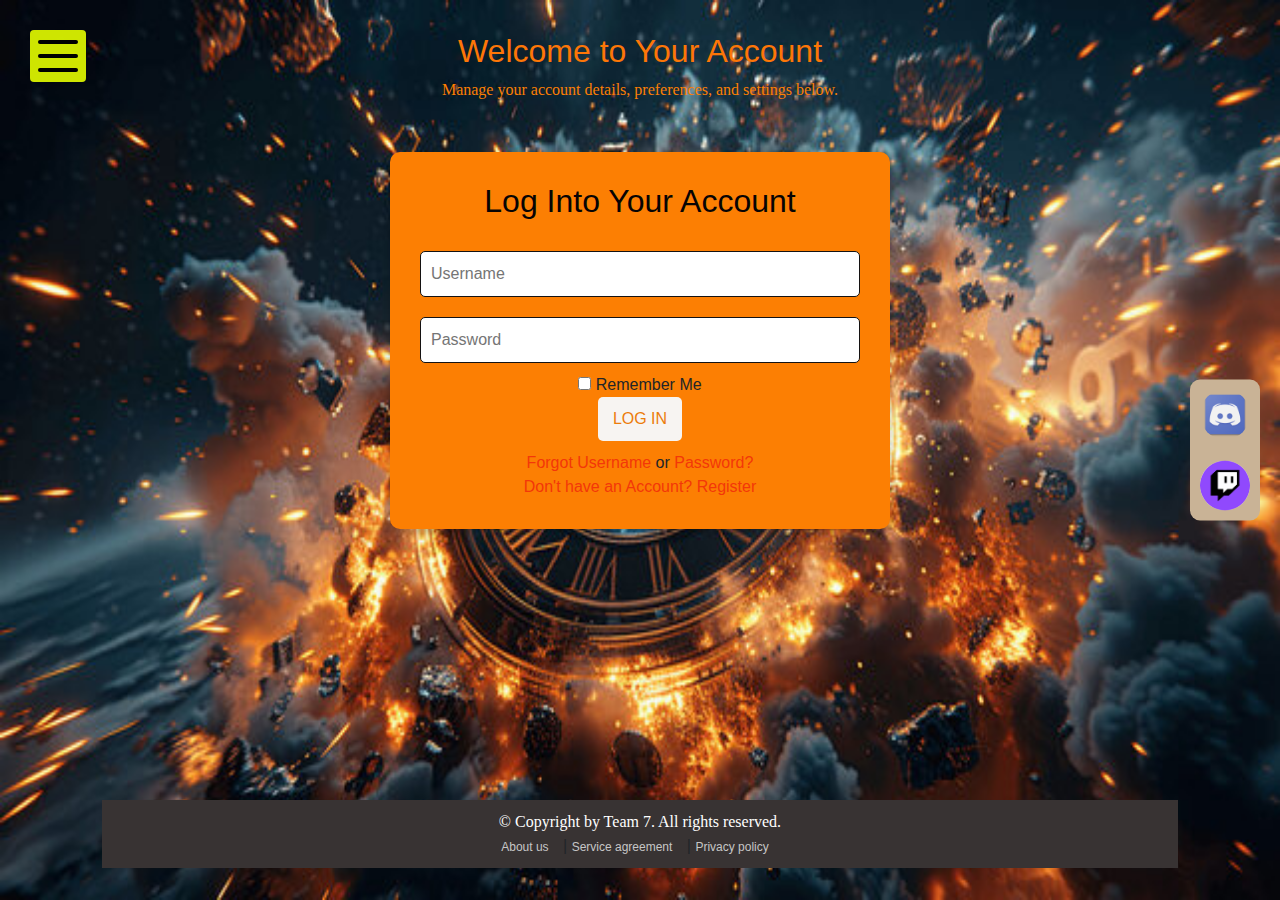
==== account.html @ 73c9d598 "Create account.html" ====
<!DOCTYPE html>
<html lang="en">
<head>
    <meta charset="UTF-8">
    <meta name="viewport" content="width=device-width, initial-scale=1.0">
    <title>Game of 7</title>
    <link rel="icon" type="image/x-icon" href="pictures/epicsword.jpg">
    <link href="https://fonts.googleapis.com/css2?family=Roboto:wght@400;700&family=Open+Sans:wght@400;600&display=swap" rel="stylesheet">
    <link href="https://cdn.jsdelivr.net/npm/bootstrap@5.3.3/dist/css/bootstrap.min.css" rel="stylesheet" integrity="sha384-QWTKZyjpPEjISv5WaRU9OFeRpok6YctnYmDr5pNlyT2bRjXh0JMhjY6hW+ALEwIH" crossorigin="anonymous">
    <link rel="Stylesheet" href="tyylit.css">
</head>
<body>
<style>

.login-box {
    background: #fc7f03;
    border-radius: 10px;
    box-shadow: 0 4px 6px rgba(0, 0, 0, 0.2);
    padding: 30px;
    text-align: center;
    max-width: 500px;
    margin: 50px auto;
}
#welcome-text {
    color: #fd7607; 
    text-align: center;
}
#Manage {
    color: #fc7f03;
    text-align: center;
}

.login-box h2 {
    margin-bottom: 20px;
    color: #070404;
}

.login-box input[type="text"], 
.login-box input[type="password"] {
    width: 100%;
    padding: 10px;
    margin: 10px 0;
    border: 1px solid #141212;
    border-radius: 5px;
}

.login-box input[type="submit"] {
    background: #f7f4f2;
    color: #ec7c0b;
    padding: 10px 15px;
    border: none;
    border-radius: 5px;
    cursor: pointer;
    transition: background-color 0.3s;
}

.login-box input[type="submit"]:hover {
    background-color: #08040e;
}

.login-links {
    margin-top: 10px;
}

.login-links a {
    text-decoration: none;
    color: #f33709;
    transition: color 0.3s;
}

.login-links a:hover {
    color: #08f8f8;
} </style>
    
    <div class="menu_icon_box">
        <div class="line1"></div>
        <div class="line2"></div>
        <div class="line3"></div>
    </div>  
    <div class ="container">
        
        <div class="box">
            <nav>
                <ul>
                    
                    <a href="index.html"><img src="pictures/epicsword.jpg" alt="Game of 7"></a>
                    <h1>Game of 7</h1>
                    <li><a href="index.html">Home</a></li>
                    <li><a href="account.html">My Account</a></li>
                    <li><a href="vocations.html">Vocations</a></li>
                    <li><a href="monsters.html">Monsters</a></li>
                    <li><a href="quests.html">Quests</a></li>
                    <li><a href="community.html">Community</a></li>
                    <li><a href="about.html">About</a></li>
                </ul>
            </nav>
            
        </div>
            <!-- Login box -->
            <div class="container">
                <div class="text-center">
                    <h2 id="welcome-text">Welcome to Your Account</h2>
                    <p id= "Manage">Manage your account details, preferences, and settings below.</p>
                </div>
            <div class="login-box">
                <h2>Log Into Your Account</h2>
                <form>
                    <input type="text" placeholder="Username" required>
                    <input type="password" placeholder="Password" required>
                    <div>
                        <input type="checkbox" id="rememberMe">
                        <label for="rememberMe">Remember Me</label>
                    </div>
                    <input type="submit" value="LOG IN">
                </form>
                <div class="login-links">
                    <a href="#">Forgot Username</a> or <a href="#">Password?</a><br>
                    <a href="#">Don't have an Account? Register</a><br>
                </div>
            </div>
    
    <div class ="social-buttons">
        <a href="#D"><img src="pictures/discord.png" alt ="Discord"></a>
        <a href="#Twitch"><img src="pictures/Twitch.jpg" alt="Twitch"></a>
    </div>

    <footer id ="footer">
        <p>© Copyright by Team 7. All rights reserved.</p>
        <div class="links">
        <a href="#">About us</a> | <a href="#">Service agreement</a> | <a href="#">Privacy policy</a>
    </div>
    </footer>
</div>
</body>
<!-- Sivupalkin skripti-->
<script>
    let menu_icon_box =document.querySelector(".menu_icon_box");
    let box =document.querySelector(".box");

    menu_icon_box.onclick=function(){
        menu_icon_box.classList.toggle("active");
        box.classList.toggle("active");
    }
    document.onclick = function(e){
        if(!menu_icon_box.contains(e.target)&& !box.contains(e.target)){
        menu_icon_box.classList.remove("active");
        box.classList.remove("active");
    }
}
</script>
</html>
---- tyylit.css ----
*{
    font-family: 'Poppins', sans-serif;
    margin: 0;
    padding: 0;
    box-sizing: border-box;
}
html{
    overflow-y: scroll;
}
body, h1, p, ul, li{
    margin: 0;
    padding:0;
    font-family: 'Poppins, sans-serif';
}
.box h1 {
    color: rgba(218, 140, 32, 1);
    font-size: 30px;
    text-align: left;
    padding: 10px;
    margin: 30px;
}
ul img {
    width: 75px;
    margin-left: 20px;
}
body{
    background-image: url("pictures/epicbackground.jpg");
    background-repeat: no-repeat;
    background-attachment: fixed;
    background-size: 100% 100%;
    min-height: 100vh;
    display: flex;
    flex-direction: column;
    overflow-x: hidden;
}

.container{
    width: 100%;
    height: 100vh;
    display: flex;
    padding: 1rem;
    flex: 1;
    flex-direction: column;
    justify-content: center;
    align-items: center;
}
/* Sidebar */
.box{
    width: fit-content;
    height: 100vh;
    background-color: rgb(0, 0, 0);
    position: fixed;
    display: flex;
    text-align: left;
    z-index: 1;
    left: -500px;
    pointer-events: none;
    transition: 0.3s;
    border-radius: 0 20px 20px 0;
    transition: 1s;
    overflow-y: scroll;
    scrollbar-color: rgb(87, 84, 84) black;
    scrollbar-width: thin;
    
}
/* Sidebar links */
.box a:link{
    color:white;
    text-decoration: none;
    font-size: 20px;
    padding: 10px;
    margin: 30px;
}
.box a:visited{
    color:rgb(255, 255, 255);
}
.box a:hover{
    color: green;
}
.content{
    width:100%;
    padding: 20px;
    flex-grow: 1;
    justify-content: center;    
}
/* Kun klikataan sivupalkista, ponnahtaa sidebar esiin */
.active.box{
    opacity: 0.92;
    left: 0;
    pointer-events: fill;
    transition: 0.4s;
}
/* Uutislaatikko */
.news{
    max-width: 600px;
    padding: 20px;
    max-height: fit-content;
    background-color: #c9b396;
    color: #000; 
    border-radius: 10px;
    margin-left: 33%;
}
/* Uutislaatikon otsikko, erillinen */
.title{
    max-width: 600px;
    font-size: 24px;
    font-weight: 600;
    color: rgb(234, 234, 53);
    background-color: rgba(47, 72, 16, 1);
    text-align: center;
    border-radius: 20px 20px 10px 10px;
    margin-left: 33%;
    margin-top: 3%;
}

.news .date{
    background-color: #E77373;
    border-radius: 10px;
    text-align: center;
    margin-bottom: 10px;
    margin-top: 10px;
    font-weight: 500;
}
.social-buttons{
    position: fixed;
    right: 20px;
    top: 50%;
    transform: translateY(-50%);
    display: flex;
    flex-direction: column;
    gap: 1px;
    background-color: #c9b396;
    border-radius: 10px;
}
.social-buttons a{
   width: 100%;
   height: 100%;
    justify-content: center;
    align-items: center;
    display: flex;
    display: inline-block;
    padding: 10px;
    gap: 10px;
}
.social-buttons a img {
    width: 50px;
    height: 50px;
    border-radius: 50px;
    
}
.social-buttons a img:hover{
    transform: scale(1.7);
    transition: 0.3s;
    filter: drop-shadow(0 0 0.75rem crimson);
}
#footer {
    width: 100%;
    background-color: rgba(56, 51, 51, 1);
    min-height: 3rem;
    padding: 10px;      
    text-align: center;
    margin-top: auto;
    display: flex;
    flex-direction: column;
    justify-content: center;
    
}

#footer a {
    color: #c6c6c6;
    text-decoration: none;
    margin-right: 10px;
    font-size: 12px;
    text-align: center;
   
    
}
#footer p {
    color: rgb(255, 255, 255);
    text-align: center;
}

#footer a:hover{
    text-decoration: underline;
    color: white;
}
p{
    color: black;
}
.menu_icon_box{
    z-index: 2;
    width: fit-content;
    height: auto;
    background-color: rgba(229, 255, 0, 0.899);
    margin: 30px;
    position: fixed;
    border-radius: 4px;
    cursor: pointer;
}
.line1, .line2, .line3{
    width: 40px;
    height: 4px;
    margin: 10px 8px;
    background-color: black;
    border-radius: 50px;
    transition: 0.2s;
    
}
.active .line1{
    transform: translate(0px , 15px)rotate(45deg);
}
.active .line2{
    opacity: 0;
}
.active .line3{
    transform: translate(0px , -15px)rotate(-45deg);
}
.menu_icon_box:hover{
    transform: scale(1.07);
}
nav{
    padding-top: 100px;
}
nav ul{
    margin: 0px 30px;

}
nav ul li{
    list-style: none;
    margin-bottom: 30px;
    transition: 0.3s;
}
nav ul li:hover{
    background-color: gray;
    border-radius: 8px;
    
}
nav ul li a{
    color:black;
    font-size: 28px;
    padding: 10px 30px;
    display: block;
    text-decoration: none;
}

/* ---------------------MEDIA / PHONE --------------------------- */
@media screen and (max-width: 800px) {
    .left, .main, .right{
        width:100%;
    }
    body{
        background-image: url("pictures/epicbackground.jpg");
        background-repeat: no-repeat;
        background-attachment: fixed;
        background-size: 110% 110%;
        min-height: 100vh;
        display: flex;
        flex-direction: column;
        overflow-x: hidden;
    }
    
    .box{
        width: 100%;
        height: 140%;
        position: fixed;
        justify-content: center;
        
    }
    .content{
        max-width: 100%;
        max-height: 100%;
        margin-right: 10%;
    }
    .content .news{
        margin-right: 25%;
        width: 70%;
    }
    .content .title{
        margin-right: 25%;
        width: 70%;
        margin-top: 20%;
    }
    .content p{
        font-size: 12px;
    }
    #footer {
        width: 100%;
        background-color: rgba(56, 51, 51, 1);
        min-height: 3rem;
        padding: 10px;
        margin-top: auto;
        text-align: center;
        display: flex;
        flex-direction: column;
        justify-content: center;
    }
    #footer .links{
        display: flex;
        justify-content: center;
        gap: 10px;
    }
    .social-buttons a img {
        width: 35px;
        height: 35px;
        border-radius: 20px;
    }
    
}

/*---------------------- Monsters page -----------------------*/

.irish-grover-regular {
    font-family: "Irish Grover", serif;
    font-weight: 400;
    font-style: normal;
  }

#header{
    font-family: 'Irish Grover';
    font-size: 46px;
    top: 0;
    margin-top: 1%;   
    color: rgba(255, 235, 15, 1);
    background-color: rgba(71, 71, 71, 1);
    width: 500px;
    position: absolute;
    text-align: center;
    border-radius: 10px;
}
 .container1, .container2, .container3{
    display: flex;
    flex-flow: column wrap;
    justify-content: center;
    flex-direction: row;
    
 }
    /* Mobi korttien ulkoasut */

.item1, .item2,.item3, .item4, .item5, .item6, .item7, .item8, .item9{
    min-width: 200px;
    min-height: 200px;
    border-radius: 0 100px 100px 100px;
    padding: 10px;
    margin:20px 50px;
    box-shadow: 0 0 10px 10px black;
}
.item1{
    background-image: url('mobs/aimob1.png');
    background-repeat: no-repeat;
    background-size: 100% 100%;
}
.item2{
    background-image: url('mobs/aimob2.png');
    background-repeat: no-repeat;
    background-size: 100% 100%;
}
.item3{
    background-image: url('mobs/aimob3.png');
    background-repeat: no-repeat;
    background-size: 100% 100%;
}
.item4{
    background-image: url('mobs/aimob4.png');
    background-repeat: no-repeat;
    background-size: 100% 100%;
}
.item5{
    background-image: url('mobs/aimob5.png');
    background-repeat: no-repeat;
    background-size: 100% 100%;
}
.item6{
    background-image: url('mobs/aimob6.png');
    background-repeat: no-repeat;
    background-size: 100% 100%;
}

.item7{
    background-image: url('mobs/aimob7.png');
    background-repeat: no-repeat;
    background-size: 100% 100%;

}
.item8{
    background-image: url('mobs/aimob8.png');
    background-repeat: no-repeat;
    background-size: 100% 100%;
}
.item9{
    background-image: url('mobs/aidragon.png');
    background-repeat: no-repeat;
    background-size: 100% 100%;
}
.row{
    font-size: 46px;
    color: rgba(255, 235, 15, 1);
    background-color: rgba(71, 71, 71, 1);
    display: flex;
    border-radius: 3%;
    margin-top: 2%; 
    text-align: center;
    font-weight: 600;
}

/* Hooveri efektit mobi korteille*/
.item1:hover, .item2:hover, .item3:hover, 
.item4:hover, .item5:hover, .item6:hover,
.item7:hover, .item8:hover, .item9:hover {
    transform: scale(1.10);
    transition: 0.2s;
}
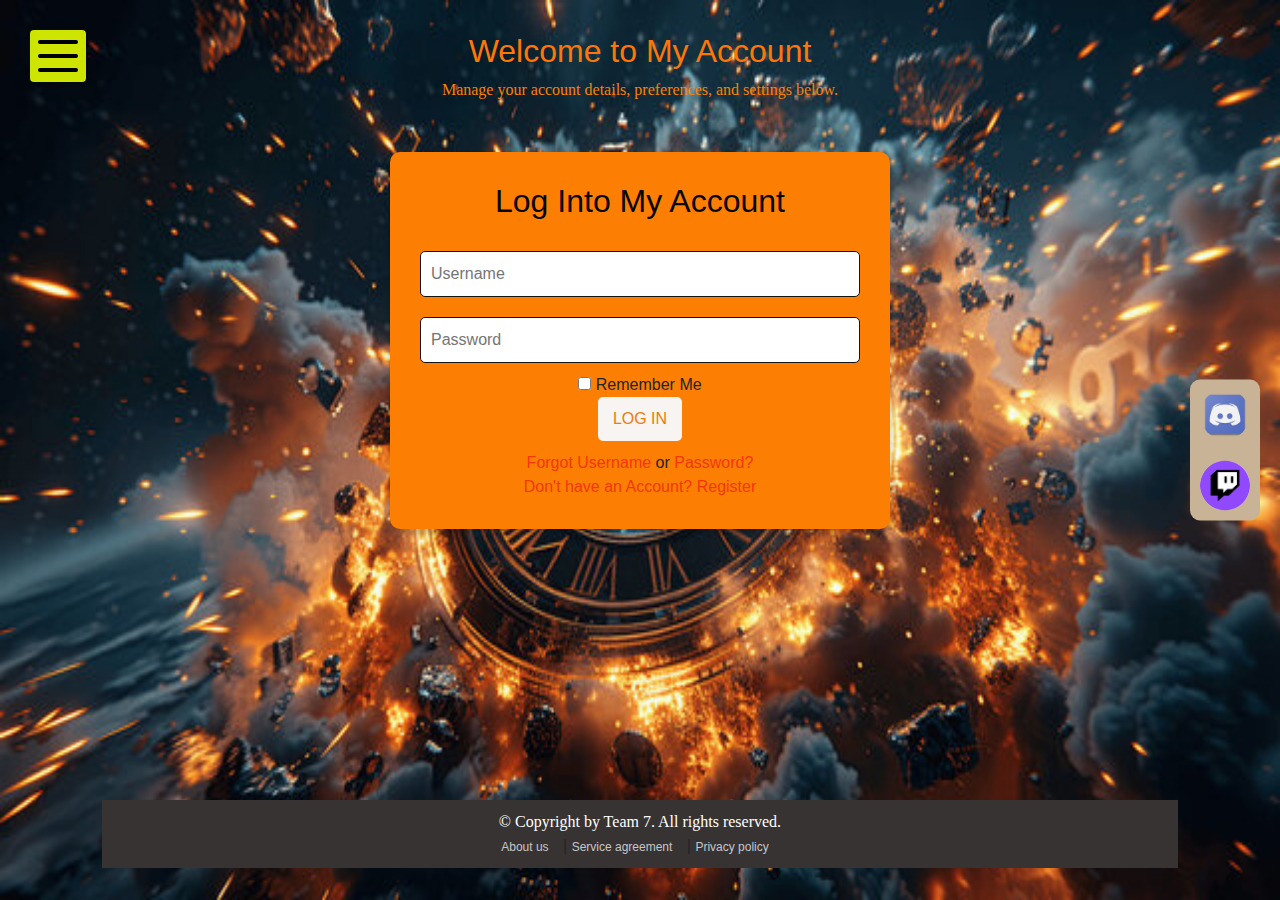
==== commit 9724188d: "Update account.html" ====
--- a/account.html
+++ b/account.html
@@ -99,11 +99,11 @@
             <!-- Login box -->
             <div class="container">
                 <div class="text-center">
-                    <h2 id="welcome-text">Welcome to Your Account</h2>
+                    <h2 id="welcome-text">Welcome to My Account</h2>
                     <p id= "Manage">Manage your account details, preferences, and settings below.</p>
                 </div>
             <div class="login-box">
-                <h2>Log Into Your Account</h2>
+                <h2>Log Into My Account</h2>
                 <form>
                     <input type="text" placeholder="Username" required>
                     <input type="password" placeholder="Password" required>
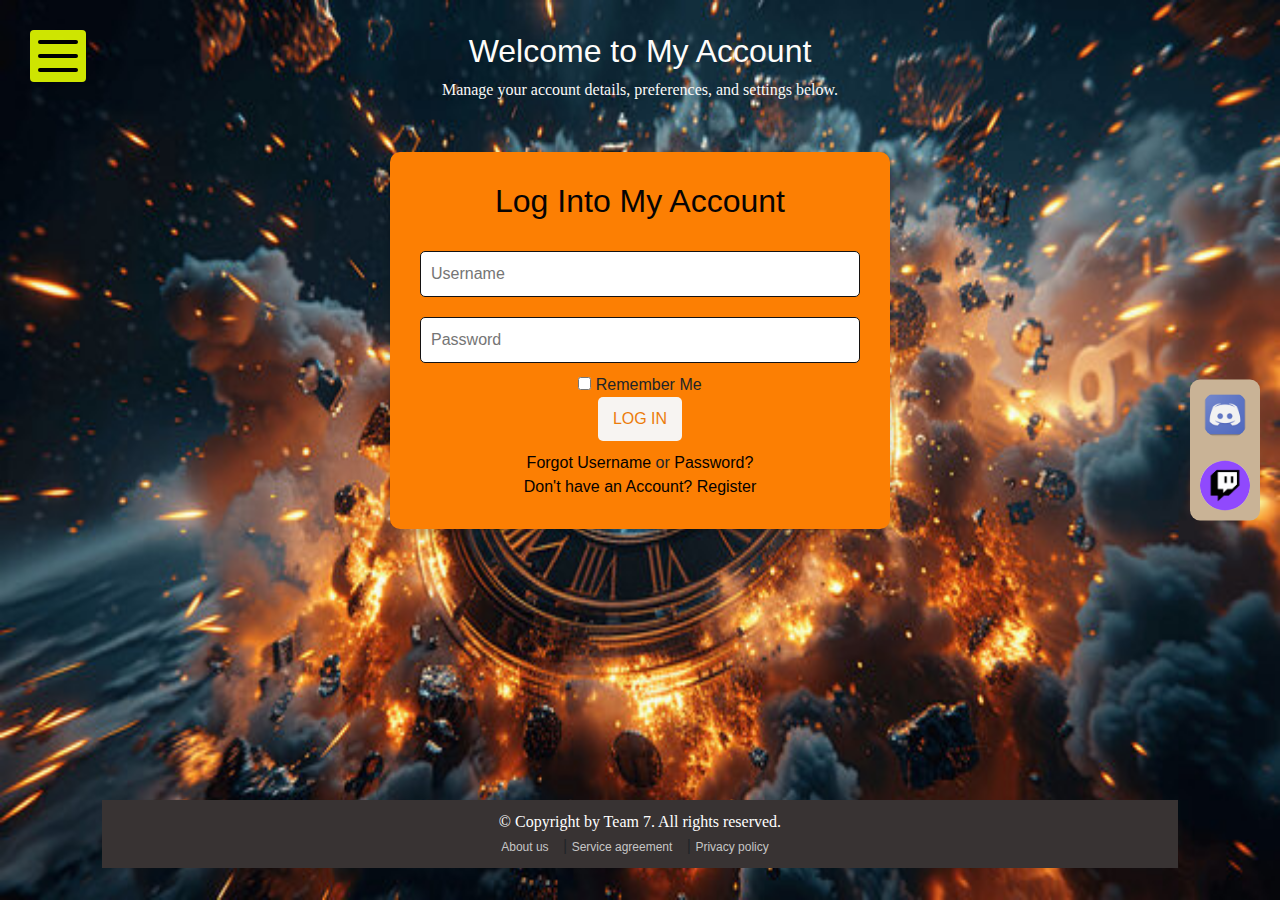
==== commit 54cd5302: "Update account.html" ====
--- a/account.html
+++ b/account.html
@@ -22,11 +22,11 @@
     margin: 50px auto;
 }
 #welcome-text {
-    color: #fd7607; 
+    color: #fdfcfa; 
     text-align: center;
 }
 #Manage {
-    color: #fc7f03;
+    color: #faf9f8;
     text-align: center;
 }
 
@@ -64,12 +64,12 @@
 
 .login-links a {
     text-decoration: none;
-    color: #f33709;
+    color: #050100;
     transition: color 0.3s;
 }
 
 .login-links a:hover {
-    color: #08f8f8;
+    color: #fbfcfc;
 } </style>
     
     <div class="menu_icon_box">
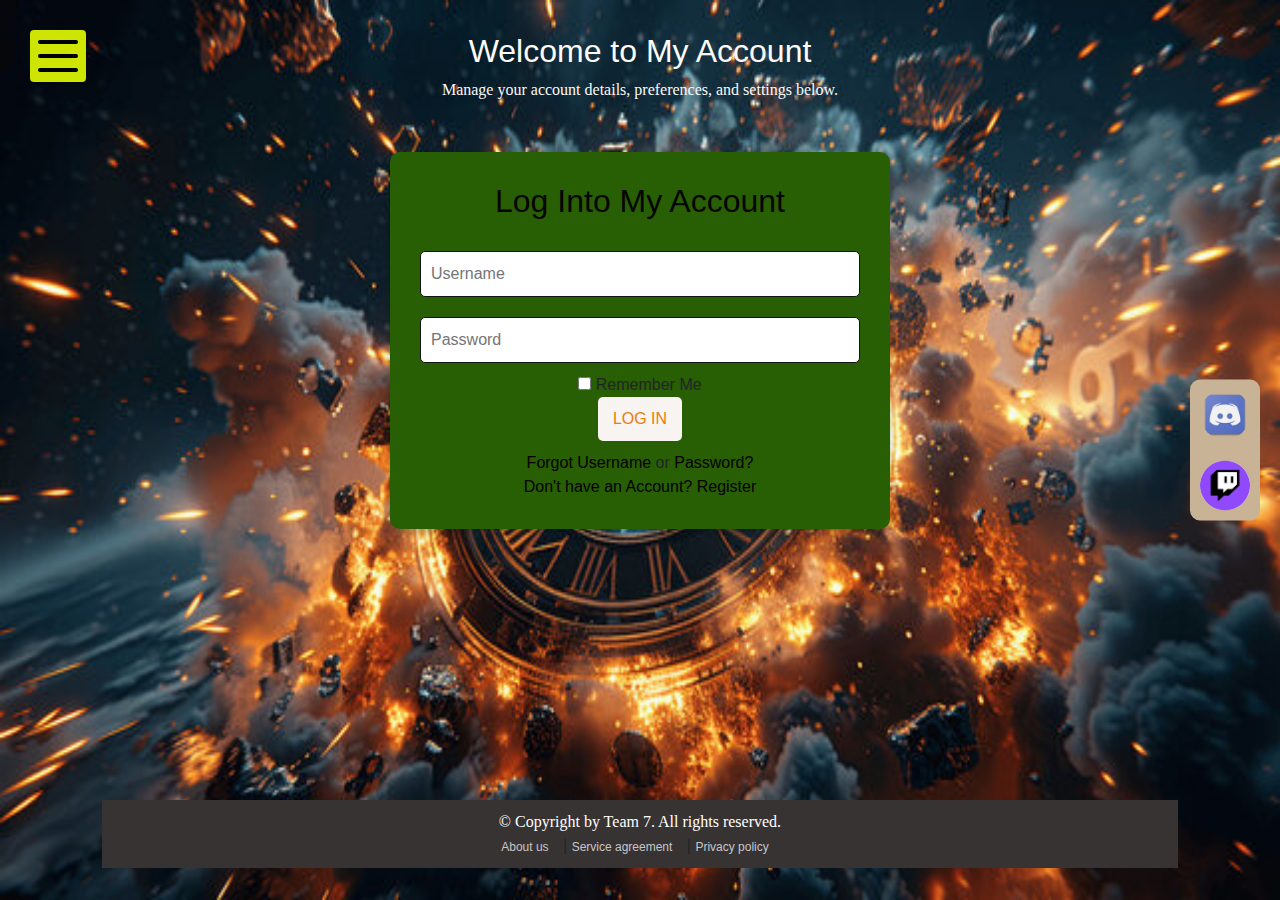
==== commit 4ea31d49: "Update account.html" ====
--- a/account.html
+++ b/account.html
@@ -13,7 +13,7 @@
 <style>
 
 .login-box {
-    background: #fc7f03;
+    background: #285e04;
     border-radius: 10px;
     box-shadow: 0 4px 6px rgba(0, 0, 0, 0.2);
     padding: 30px;
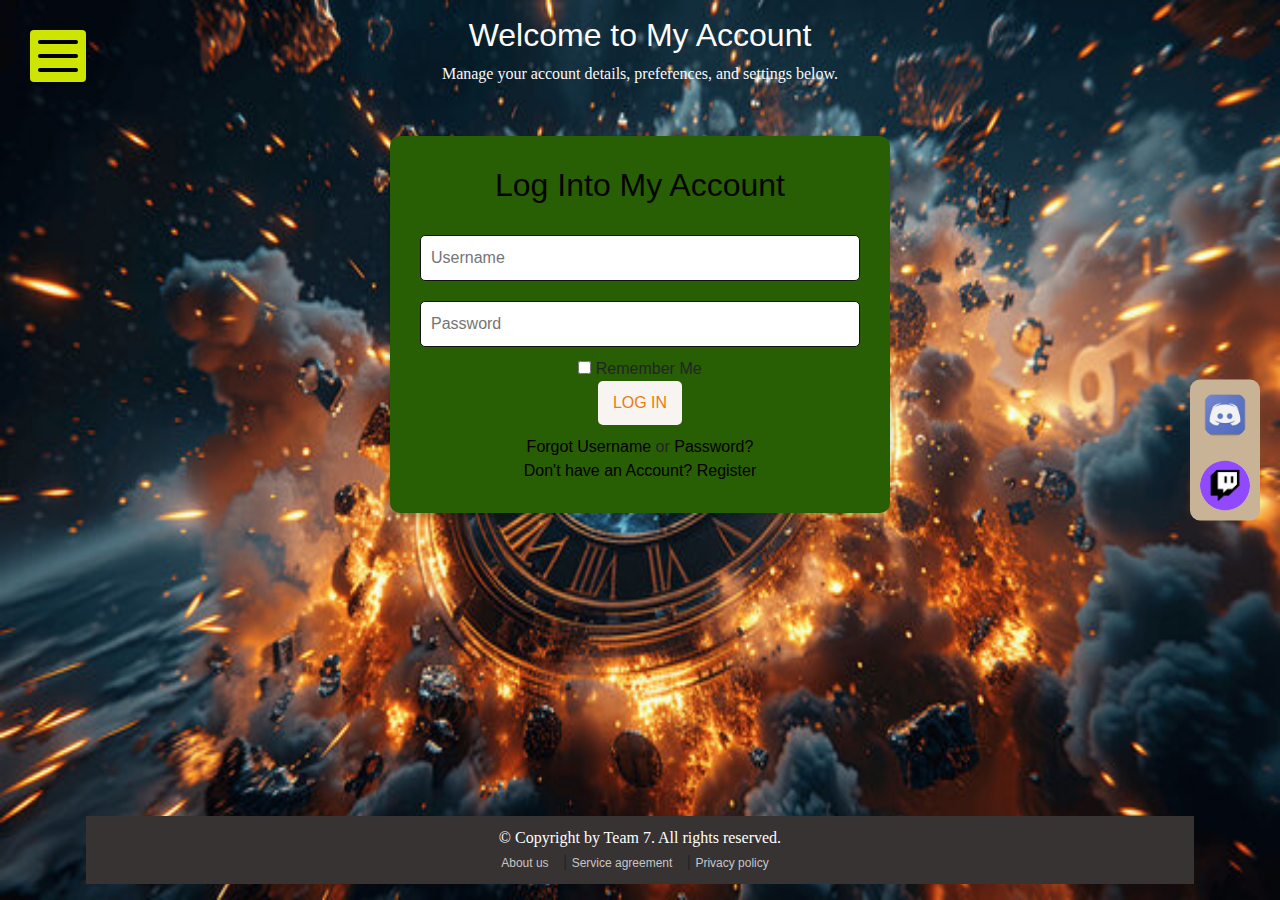
==== commit ff803c5a: "media stuff done" ====
--- a/account.html
+++ b/account.html
@@ -77,13 +77,10 @@
         <div class="line2"></div>
         <div class="line3"></div>
     </div>  
-    <div class ="container">
-        
         <div class="box">
             <nav>
                 <ul>
-                    
-                    <a href="index.html"><img src="pictures/epicsword.jpg" alt="Game of 7"></a>
+                    <a href="index.html"><img src="pictures/epicsword.jpg" alt="epicsword"></a>
                     <h1>Game of 7</h1>
                     <li><a href="index.html">Home</a></li>
                     <li><a href="account.html">My Account</a></li>
--- a/tyylit.css
+++ b/tyylit.css
@@ -11,6 +11,21 @@
     margin: 0;
     padding:0;
     font-family: 'Poppins, sans-serif';
+}
+.header{
+    font-size: 32px;
+    width: 450px;
+    color: yellow;
+    display: flex;
+    position: flex;
+    margin: auto;
+    text-align: center;
+    justify-content: center;
+    background: rgb(218, 49, 49);
+    padding: 20px;
+    border-radius: 20px;
+    transform: translate3d(360deg);
+    transition: 1s;
 }
 .box h1 {
     color: rgba(218, 140, 32, 1);
@@ -46,7 +61,7 @@
 }
 /* Sidebar */
 .box{
-    width: fit-content;
+    width: 300px;
     height: 100vh;
     background-color: rgb(0, 0, 0);
     position: fixed;
@@ -210,6 +225,8 @@
     transform: translate(0px , 15px)rotate(45deg);
 }
 .active .line2{
+    transform: rotate(1000deg);
+    transition: 1s;
     opacity: 0;
 }
 .active .line3{
@@ -245,6 +262,73 @@
 
 /* ---------------------MEDIA / PHONE --------------------------- */
 @media screen and (max-width: 800px) {
+    .left, .main, .right{
+        width:100%;
+    }
+    .header{
+        width: 270px;
+        justify-content: center;
+        align-items: center;
+        margin: auto;
+    }
+    
+    .box{
+        width: 100%;
+        height: 120%;
+        position: fixed;
+        justify-content: center;
+        left: -800px;
+    }
+    .content{
+        max-width: 100%;
+        max-height: 100%;
+        margin-right: 10%;
+    }
+    .content .news{
+        margin-right: 25%;
+        width: 70%;
+    }
+    .content .title{
+        margin-right: 25%;
+        width: 70%;
+        margin-top: 20%;
+    }
+    .content p{
+        font-size: 12px;
+    }
+    #footer {
+        width: 100%;
+        background-color: rgba(56, 51, 51, 1);
+        min-height: 3rem;
+        padding: 10px;
+        margin-top: auto;
+        text-align: center;
+        display: flex;
+        flex-direction: column;
+        justify-content: center;
+    }
+    #footer .links{
+        display: flex;
+        justify-content: center;
+        gap: 10px;
+    }
+    .social-buttons a img {
+        width: 35px;
+        height: 35px;
+        border-radius: 20px;
+    }
+    .item1, .item2,.item3, .item4, .item5, .item6, .item7, .item8, .item9{
+        width: 20px;
+        height: 20px;
+        border-radius: 0 100px 100px 100px;
+        padding: 10px;
+        margin:20px 50px;
+        box-shadow: 0 0 10px 10px black;
+    }
+    
+}
+
+@media screen and (max-width: 600px) {
     .left, .main, .right{
         width:100%;
     }
@@ -258,12 +342,19 @@
         flex-direction: column;
         overflow-x: hidden;
     }
+    .header{
+        width: 270px;
+        justify-content: center;
+        align-items: center;
+        margin: auto;
+    }
     
     .box{
         width: 100%;
-        height: 140%;
+        height: 120%;
         position: fixed;
         justify-content: center;
+        left: -800px;
         
     }
     .content{
@@ -304,6 +395,14 @@
         height: 35px;
         border-radius: 20px;
     }
+    .item1, .item2,.item3, .item4, .item5, .item6, .item7, .item8, .item9{
+        width: 20px;
+        height: 20px;
+        border-radius: 0 100px 100px 100px;
+        padding: 10px;
+        margin:20px 50px;
+        box-shadow: 0 0 10px 10px black;
+    }
     
 }
 
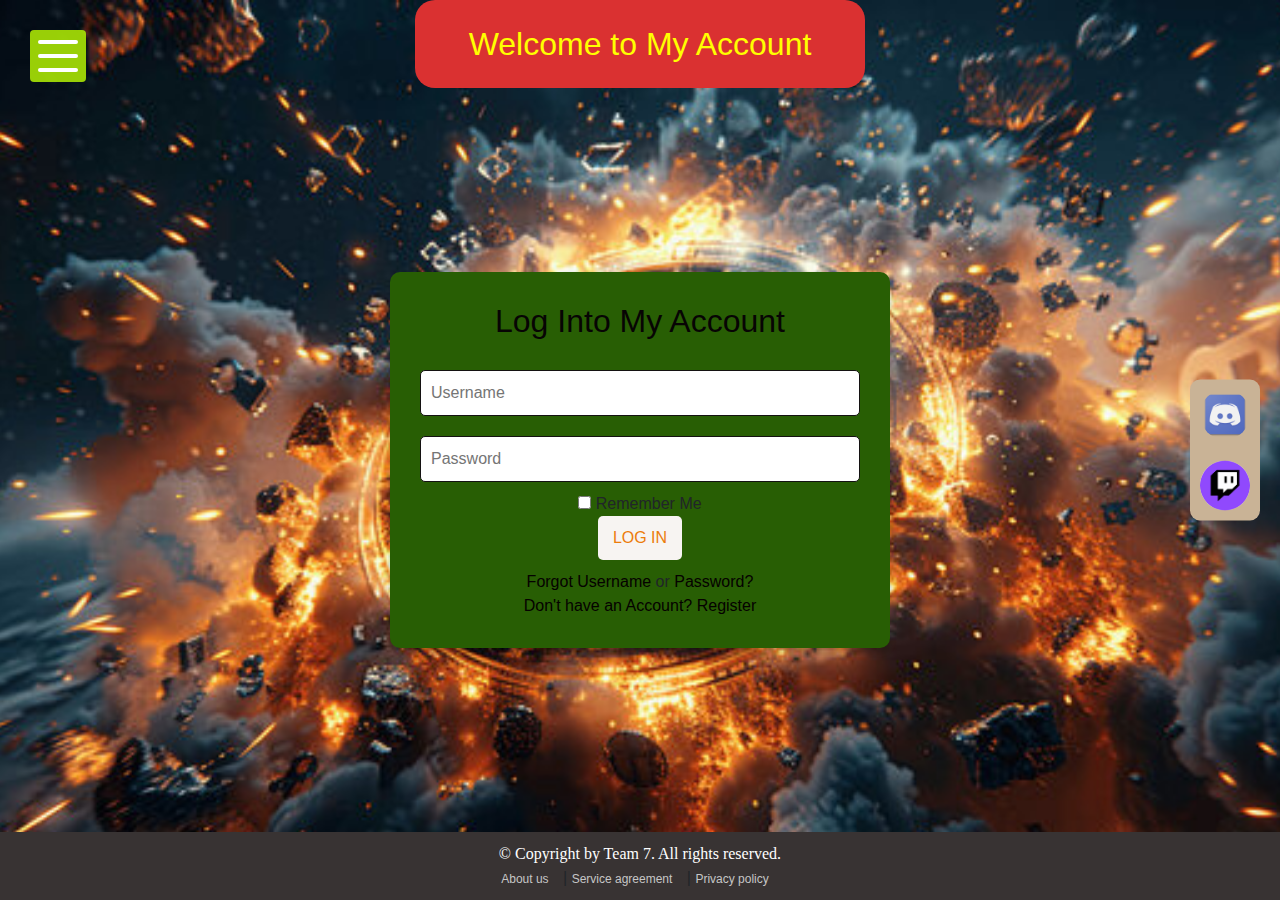
==== commit 1d67951c: "last changes" ====
--- a/account.html
+++ b/account.html
@@ -19,7 +19,7 @@
     padding: 30px;
     text-align: center;
     max-width: 500px;
-    margin: 50px auto;
+    margin: 50px;
 }
 #welcome-text {
     color: #fdfcfa; 
@@ -93,12 +93,12 @@
             </nav>
             
         </div>
+        <header class ="header">Welcome to My Account</header>
             <!-- Login box -->
             <div class="container">
-                <div class="text-center">
-                    <h2 id="welcome-text">Welcome to My Account</h2>
-                    <p id= "Manage">Manage your account details, preferences, and settings below.</p>
-                </div>
+               
+                   
+                   
             <div class="login-box">
                 <h2>Log Into My Account</h2>
                 <form>
@@ -120,16 +120,15 @@
         <a href="#D"><img src="pictures/discord.png" alt ="Discord"></a>
         <a href="#Twitch"><img src="pictures/Twitch.jpg" alt="Twitch"></a>
     </div>
-
+</div>
     <footer id ="footer">
         <p>© Copyright by Team 7. All rights reserved.</p>
         <div class="links">
         <a href="#">About us</a> | <a href="#">Service agreement</a> | <a href="#">Privacy policy</a>
     </div>
     </footer>
-</div>
 </body>
-<!-- Sivupalkin skripti-->
+<!---------------------------------------- Sivupalkin skripti------------------------------------------------>
 <script>
     let menu_icon_box =document.querySelector(".menu_icon_box");
     let box =document.querySelector(".box");
--- a/tyylit.css
+++ b/tyylit.css
@@ -24,25 +24,29 @@
     background: rgb(218, 49, 49);
     padding: 20px;
     border-radius: 20px;
-    transform: translate3d(360deg);
-    transition: 1s;
-}
-.box h1 {
-    color: rgba(218, 140, 32, 1);
-    font-size: 30px;
-    text-align: left;
-    padding: 10px;
-    margin: 30px;
-}
+    animation: slideDown 1.5s ease-out;
+}
+@keyframes slideDown{
+    0%{
+        opacity: 0;
+        transform: translateY(-100px);
+    }
+    100%{
+        opacity: 1;
+        transform: translateY(0);
+    }
+}
+
 ul img {
     width: 75px;
-    margin-left: 20px;
+    margin: auto;
 }
 body{
     background-image: url("pictures/epicbackground.jpg");
     background-repeat: no-repeat;
+    background-position: center;
     background-attachment: fixed;
-    background-size: 100% 100%;
+    background-size: cover;
     min-height: 100vh;
     display: flex;
     flex-direction: column;
@@ -76,7 +80,13 @@
     overflow-y: scroll;
     scrollbar-color: rgb(87, 84, 84) black;
     scrollbar-width: thin;
-    
+}
+.box h1 {
+    color: rgba(218, 140, 32, 1);
+    font-size: 30px;
+    text-align: left;
+    padding: 10px;
+    margin: 20px;
 }
 /* Sidebar links */
 .box a:link{
@@ -113,7 +123,22 @@
     background-color: #c9b396;
     color: #000; 
     border-radius: 10px;
-    margin-left: 33%;
+    margin: auto;
+}
+#voctext{
+    font-size: 18px;
+}
+#newstext{
+    font-size: 18px;
+}
+#newstext a{
+    text-decoration: none;
+    color: red;
+}
+#newstext a:hover{
+    color: yellow;
+    width: 30px;
+    height: 30px;
 }
 /* Uutislaatikon otsikko, erillinen */
 .title{
@@ -124,8 +149,7 @@
     background-color: rgba(47, 72, 16, 1);
     text-align: center;
     border-radius: 20px 20px 10px 10px;
-    margin-left: 33%;
-    margin-top: 3%;
+    margin: auto;
 }
 
 .news .date{
@@ -135,6 +159,8 @@
     margin-bottom: 10px;
     margin-top: 10px;
     font-weight: 500;
+    font-size: 20px;
+    font-weight: 600;
 }
 .social-buttons{
     position: fixed;
@@ -206,7 +232,7 @@
     z-index: 2;
     width: fit-content;
     height: auto;
-    background-color: rgba(229, 255, 0, 0.899);
+    background-color: rgba(170, 229, 6, 0.899);
     margin: 30px;
     position: fixed;
     border-radius: 4px;
@@ -216,7 +242,7 @@
     width: 40px;
     height: 4px;
     margin: 10px 8px;
-    background-color: black;
+    background-color: rgb(255, 255, 255);
     border-radius: 50px;
     transition: 0.2s;
     
@@ -225,8 +251,8 @@
     transform: translate(0px , 15px)rotate(45deg);
 }
 .active .line2{
-    transform: rotate(1000deg);
-    transition: 1s;
+    transform: translateX(10000px) rotate(1000deg);
+    transition: 3s;
     opacity: 0;
 }
 .active .line3{
@@ -260,6 +286,111 @@
     text-decoration: none;
 }
 
+
+
+/*---------------------- Monsters page -----------------------*/
+
+.irish-grover-regular {
+    font-family: "Irish Grover", serif;
+    font-weight: 400;
+    font-style: normal;
+  }
+
+#header{
+    font-family: 'Irish Grover';
+    font-size: 46px;
+    top: 0;
+    margin-top: 1%;   
+    color: rgba(255, 235, 15, 1);
+    background-color: rgba(71, 71, 71, 1);
+    width: 500px;
+    position: absolute;
+    text-align: center;
+    border-radius: 10px;
+}
+ .container1, .container2, .container3{
+    display: flex;
+    flex-flow: column wrap;
+    justify-content: center;
+    flex-direction: row;
+    
+ }
+    /* Mobi korttien ulkoasut */
+
+.item1, .item2,.item3, .item4, .item5, .item6, .item7, .item8, .item9{
+    min-width: 200px;
+    min-height: 200px;
+    border-radius: 0 100px 100px 100px;
+    padding: 10px;
+    margin:20px 50px;
+    box-shadow: 0 0 10px 10px black;
+}
+.item1{
+    background-image: url('mobs/aimob1.png');
+    background-repeat: no-repeat;
+    background-size: 100% 100%;
+}
+.item2{
+    background-image: url('mobs/aimob2.png');
+    background-repeat: no-repeat;
+    background-size: 100% 100%;
+}
+.item3{
+    background-image: url('mobs/aimob3.png');
+    background-repeat: no-repeat;
+    background-size: 100% 100%;
+}
+.item4{
+    background-image: url('mobs/aimob4.png');
+    background-repeat: no-repeat;
+    background-size: 100% 100%;
+}
+.item5{
+    background-image: url('mobs/aimob5.png');
+    background-repeat: no-repeat;
+    background-size: 100% 100%;
+}
+.item6{
+    background-image: url('mobs/aimob6.png');
+    background-repeat: no-repeat;
+    background-size: 100% 100%;
+}
+
+.item7{
+    background-image: url('mobs/aimob7.png');
+    background-repeat: no-repeat;
+    background-size: 100% 100%;
+
+}
+.item8{
+    background-image: url('mobs/aimob8.png');
+    background-repeat: no-repeat;
+    background-size: 100% 100%;
+}
+.item9{
+    background-image: url('mobs/aidragon.png');
+    background-repeat: no-repeat;
+    background-size: 100% 100%;
+}
+.row{
+    font-size: 46px;
+    color: rgba(255, 235, 15, 1);
+    background-color: rgba(71, 71, 71, 1);
+    display: flex;
+    border-radius: 3%;
+    margin-top: 2%; 
+    text-align: center;
+    font-weight: 600;
+}
+
+/* Hooveri efektit mobi korteille*/
+.item1:hover, .item2:hover, .item3:hover, 
+.item4:hover, .item5:hover, .item6:hover,
+.item7:hover, .item8:hover, .item9:hover {
+    transform: scale(1.10);
+    transition: 0.2s;
+}
+
 /* ---------------------MEDIA / PHONE --------------------------- */
 @media screen and (max-width: 800px) {
     .left, .main, .right{
@@ -270,32 +401,52 @@
         justify-content: center;
         align-items: center;
         margin: auto;
-    }
-    
+        font-size: 20px;
+    }
+    /*--Vocations--*/
+    #Paladin{
+        max-width: 300px;
+        max-height: 300px;
+        font-size: 8px;
+    }
+    .container p{
+        font-size: 18px;
+
+    }
+    #Sorcerer{
+        max-width: 300px;
+        max-height: 300px;
+        font-size: 8px;
+    }
+ 
+    #Knight{
+        max-width: 300px;
+        max-height: 300px;
+        font-size: 8px;
+    } 
+    #druid{
+        max-width: 300px;
+        max-height: 300px;
+        font-size: 8px;
+    }
     .box{
         width: 100%;
-        height: 120%;
+        height: 100%;
         position: fixed;
         justify-content: center;
         left: -800px;
+    }
+    .box a:link{
+        font-size: 16px;
+        margin-top: 5px;
+        height: 20px;
     }
     .content{
         max-width: 100%;
         max-height: 100%;
-        margin-right: 10%;
-    }
-    .content .news{
-        margin-right: 25%;
-        width: 70%;
-    }
-    .content .title{
-        margin-right: 25%;
-        width: 70%;
-        margin-top: 20%;
-    }
-    .content p{
-        font-size: 12px;
-    }
+        margin-top: 10%;
+    }
+   
     #footer {
         width: 100%;
         background-color: rgba(56, 51, 51, 1);
@@ -317,13 +468,10 @@
         height: 35px;
         border-radius: 20px;
     }
+    
     .item1, .item2,.item3, .item4, .item5, .item6, .item7, .item8, .item9{
         width: 20px;
         height: 20px;
-        border-radius: 0 100px 100px 100px;
-        padding: 10px;
-        margin:20px 50px;
-        box-shadow: 0 0 10px 10px black;
     }
     
 }
@@ -362,17 +510,11 @@
         max-height: 100%;
         margin-right: 10%;
     }
-    .content .news{
-        margin-right: 25%;
-        width: 70%;
-    }
-    .content .title{
-        margin-right: 25%;
-        width: 70%;
-        margin-top: 20%;
-    }
+   
+   
     .content p{
-        font-size: 12px;
+        font-size: 22px;
+        
     }
     #footer {
         width: 100%;
@@ -395,117 +537,6 @@
         height: 35px;
         border-radius: 20px;
     }
-    .item1, .item2,.item3, .item4, .item5, .item6, .item7, .item8, .item9{
-        width: 20px;
-        height: 20px;
-        border-radius: 0 100px 100px 100px;
-        padding: 10px;
-        margin:20px 50px;
-        box-shadow: 0 0 10px 10px black;
-    }
-    
-}
-
-/*---------------------- Monsters page -----------------------*/
-
-.irish-grover-regular {
-    font-family: "Irish Grover", serif;
-    font-weight: 400;
-    font-style: normal;
-  }
-
-#header{
-    font-family: 'Irish Grover';
-    font-size: 46px;
-    top: 0;
-    margin-top: 1%;   
-    color: rgba(255, 235, 15, 1);
-    background-color: rgba(71, 71, 71, 1);
-    width: 500px;
-    position: absolute;
-    text-align: center;
-    border-radius: 10px;
-}
- .container1, .container2, .container3{
-    display: flex;
-    flex-flow: column wrap;
-    justify-content: center;
-    flex-direction: row;
-    
- }
-    /* Mobi korttien ulkoasut */
-
-.item1, .item2,.item3, .item4, .item5, .item6, .item7, .item8, .item9{
-    min-width: 200px;
-    min-height: 200px;
-    border-radius: 0 100px 100px 100px;
-    padding: 10px;
-    margin:20px 50px;
-    box-shadow: 0 0 10px 10px black;
-}
-.item1{
-    background-image: url('mobs/aimob1.png');
-    background-repeat: no-repeat;
-    background-size: 100% 100%;
-}
-.item2{
-    background-image: url('mobs/aimob2.png');
-    background-repeat: no-repeat;
-    background-size: 100% 100%;
-}
-.item3{
-    background-image: url('mobs/aimob3.png');
-    background-repeat: no-repeat;
-    background-size: 100% 100%;
-}
-.item4{
-    background-image: url('mobs/aimob4.png');
-    background-repeat: no-repeat;
-    background-size: 100% 100%;
-}
-.item5{
-    background-image: url('mobs/aimob5.png');
-    background-repeat: no-repeat;
-    background-size: 100% 100%;
-}
-.item6{
-    background-image: url('mobs/aimob6.png');
-    background-repeat: no-repeat;
-    background-size: 100% 100%;
-}
-
-.item7{
-    background-image: url('mobs/aimob7.png');
-    background-repeat: no-repeat;
-    background-size: 100% 100%;
-
-}
-.item8{
-    background-image: url('mobs/aimob8.png');
-    background-repeat: no-repeat;
-    background-size: 100% 100%;
-}
-.item9{
-    background-image: url('mobs/aidragon.png');
-    background-repeat: no-repeat;
-    background-size: 100% 100%;
-}
-.row{
-    font-size: 46px;
-    color: rgba(255, 235, 15, 1);
-    background-color: rgba(71, 71, 71, 1);
-    display: flex;
-    border-radius: 3%;
-    margin-top: 2%; 
-    text-align: center;
-    font-weight: 600;
-}
-
-/* Hooveri efektit mobi korteille*/
-.item1:hover, .item2:hover, .item3:hover, 
-.item4:hover, .item5:hover, .item6:hover,
-.item7:hover, .item8:hover, .item9:hover {
-    transform: scale(1.10);
-    transition: 0.2s;
-}
-
+    
+    
+}